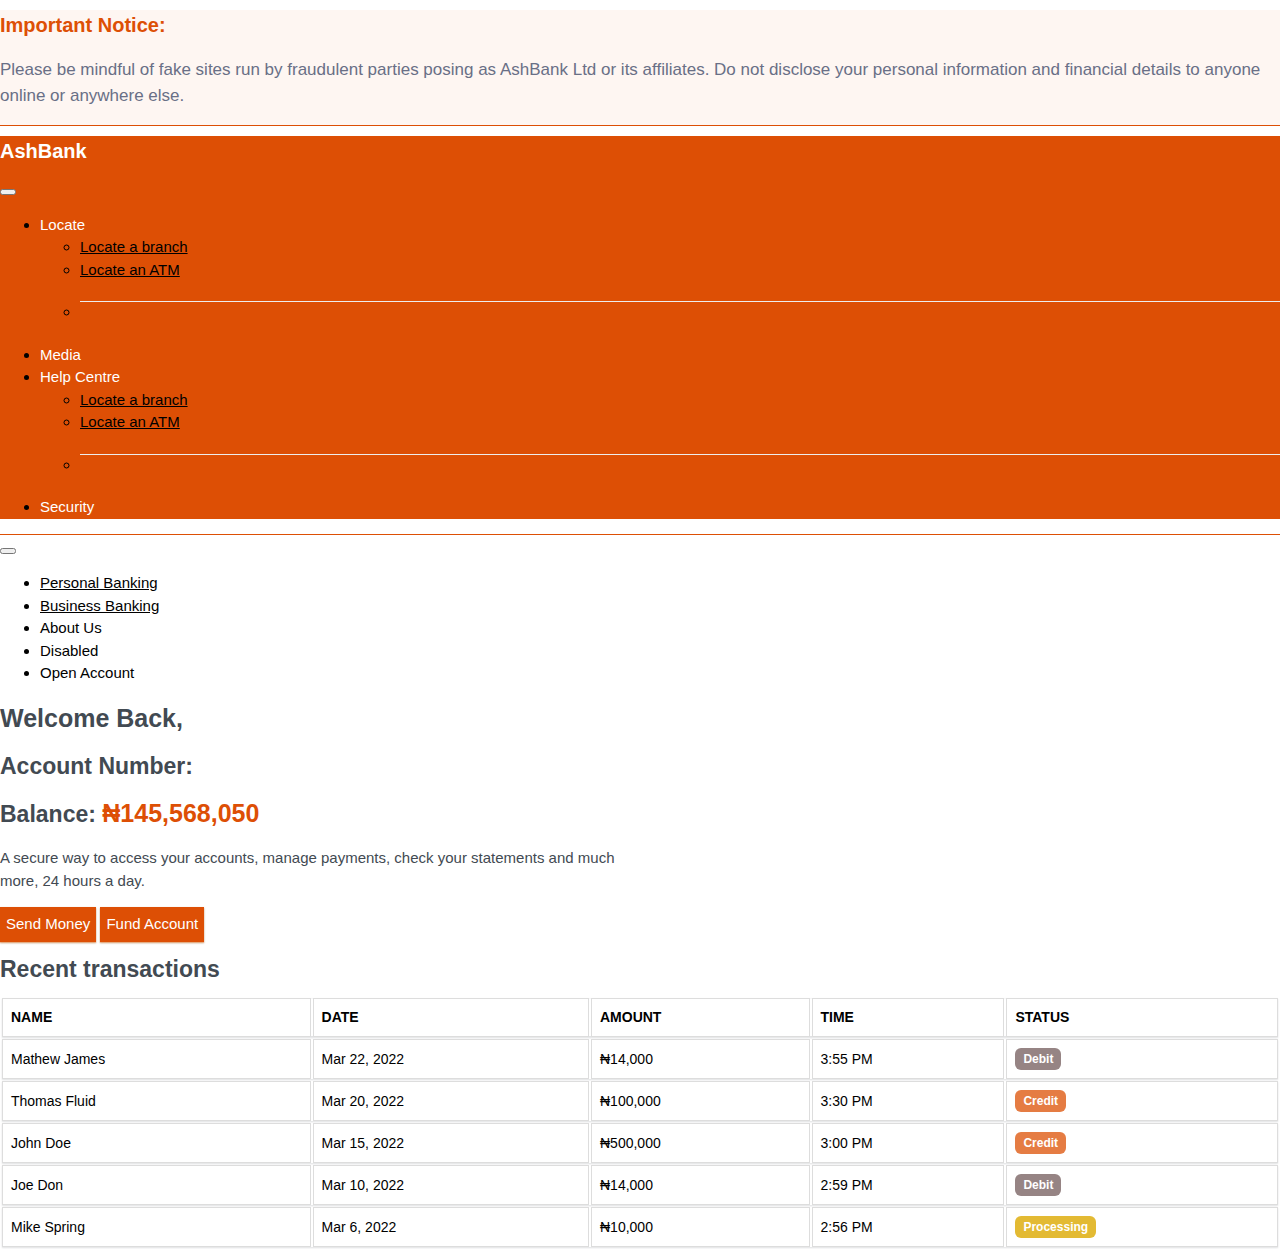
==== dashboard.html @ 0a4fe2c4 "Changed the title" ====
<!DOCTYPE html>
<html lang="en">

<head>
    <meta charset="UTF-8">
    <meta http-equiv="X-UA-Compatible" content="IE=edge">
    <meta name="viewport" content="width=device-width, initial-scale=1.0">
    <title>Fintech Web App Intro</title>
    <link href="https://cdn.jsdelivr.net/npm/bootstrap@5.1.3/dist/css/bootstrap.min.css" rel="stylesheet"
        integrity="sha384-1BmE4kWBq78iYhFldvKuhfTAU6auU8tT94WrHftjDbrCEXSU1oBoqyl2QvZ6jIW3" crossorigin="anonymous">
    <link rel="stylesheet" href="https://www.w3schools.com/w3css/4/w3.css">
    <link rel="stylesheet" href="/cssfile/index.css">
    <link rel="stylesheet" href="/cssfile/dashboard.css">
</head>

<body>
    <section class="topBar py-4">
        <div class="container">
            <div class="row">
                <h4 class="topText py-1">
                    Important Notice:
                </h4>
                <p class="topPar w3-animate-right">
                    Please be mindful of fake sites run by fraudulent parties posing as AshBank Ltd or its
                    affiliates. Do not disclose your personal information and financial details to anyone online or
                    anywhere else.
                </p>

            </div>
        </div>
    </section>
    <!-- Navbar -->
    <section class="">
        <div class="row">
            <div class="col-lg-6 customNav">
                <nav class="navbar navbar-expand-lg">
                    <!-- Container wrapper -->
                    <div class="container-fluid">

                        <!-- Navbar brand -->
                        <h3 class="brand me-3">AshBank</h3>

                        <!-- Toggle button -->
                        <button class="navbar-toggler" type="button" data-mdb-toggle="collapse"
                            data-mdb-target="#navbarSupportedContent" aria-controls="navbarSupportedContent"
                            aria-expanded="false" aria-label="Toggle navigation">
                            <i class="fas fa-bars"></i>
                        </button>

                        <!-- Collapsible wrapper -->
                        <div class="collapse navbar-collapse" id="navbarSupportedContent">
                            <ul class="navbar-nav me-auto mb-2 mb-lg-0">



                                <!-- Dropdown -->
                                <li class="nav-item dropdown">
                                    <a class="navlink nav-link dropdown-toggle" href="#" id="navbarDropdown"
                                        role="button" data-mdb-toggle="dropdown" aria-expanded="true">
                                        Locate
                                    </a>
                                    <!-- Dropdown menu -->
                                    <ul class="dropdown-menu" aria-labelledby="navbarDropdown">
                                        <li>
                                            <a class="dropdown-item" href="#">Locate a branch</a>
                                        </li>
                                        <li>
                                            <a class="dropdown-item" href="#">Locate an ATM</a>
                                        </li>
                                        <li>
                                            <hr class="dropdown-divider" />
                                        </li>
                                    </ul>
                                </li>

                                <li class="nav-item">
                                    <a class="navlink nav-link" href="#">Media</a>
                                </li>

                                <!-- Dropdown -->
                                <li class="nav-item dropdown">
                                    <a class="navlink nav-link dropdown-toggle" href="#" id="navbarDropdown"
                                        role="button" data-mdb-toggle="dropdown" aria-expanded="true">
                                        Help Centre
                                    </a>
                                    <!-- Dropdown menu -->
                                    <ul class="dropdown-menu" aria-labelledby="navbarDropdown">
                                        <li>
                                            <a class="dropdown-item" href="#">Locate a branch</a>
                                        </li>
                                        <li>
                                            <a class="dropdown-item" href="#">Locate an ATM</a>
                                        </li>
                                        <li>
                                            <hr class="dropdown-divider" />
                                        </li>
                                    </ul>
                                </li>

                                <!-- Link -->
                                <li class="nav-item">
                                    <a class="navlink nav-link" href="#">Security</a>
                                </li>
                            </ul>

                        </div>
                    </div>
                    <!-- Container wrapper -->
                </nav>
            </div>

            <div class="otherNav col-lg-6">

            </div>
        </div>
    </section>
    <nav class="navbar navbar-expand-lg navbar-light bg-white">
        <!-- Container wrapper -->
        <div class="container-fluid">
            <!-- Toggle button -->
            <button class="navbar-toggler" type="button" data-mdb-toggle="collapse"
                data-mdb-target="#navbarCenteredExample" aria-controls="navbarCenteredExample" aria-expanded="false"
                aria-label="Toggle navigation">
                <i class="fas fa-bars"></i>
            </button>

            <!-- Collapsible wrapper -->
            <div class="collapse navbar-collapse justify-content-start" id="navbarCenteredExample">
                <!-- Left links -->
                <ul class="navbar-nav mb-2 mb-lg-0 me-3 py-2">
                    <li class="nav-item">
                        <a class="nav-link px-3 active" aria-current="page" href="#">Personal Banking</a>
                    </li>
                    <li class="nav-item">
                        <a class="nav-link px-3" href="#">Business Banking</a>
                    </li>

                    <li class="nav-item">
                        <a class="nav-link px-3">About Us</a>
                    </li>
                    <li class="nav-item">
                        <a class="nav-link px-3">Disabled</a>
                    </li>
                    <li class="nav-item">
                        <a class="nav-link px-3">Open Account</a>
                    </li>
                </ul>
                <!-- Left links -->
            </div>
            <!-- Collapsible wrapper -->
        </div>
        <!-- Container wrapper -->
    </nav>
    <!-- Navbar -->

    <section class="bg-light py-1">
        <div class="container-fluid py-4">
            <div class="row">
                <div class="px-5 col-lg-5">
                    <h3 class="welcomeText w3-animate-left">
                        Welcome Back, <span id="userId"></span>
                    </h3>
                    <h4 class="accountText w3-animate-zoom">Account Number: <span id="userAccount"></span>
                    </h4>
                    <h4 class="balanceText w3-animate-zoom">Balance: <span id="userBalance">₦145,568,050</span></h4>
                    <h4 class="userAcct"></h4>

                    <p class="texb py-3 w3-animate-left">A secure way to access your accounts, manage payments, check
                        your
                        statements and much <br> more, 24 hours
                        a
                        day.</p>
                    <div class="py-3">

                        <button class="moneyButton"> Send Money</button>
                        <button class="moneyButton"> Fund Account</button>
                    </div>

                </div>



                <div class="col-lg-7">

                    <!-- Transaction section -->
                    <div class="taab py-2 w3-animate-right">
                        <h2 class="col-lg-7 recentText px-3">Recent transactions</h2>

                        <table>
                            <tr class="tableHeader shadow-sm">
                                <th class="tna">NAME</th>
                                <th class="tna">DATE</th>
                                <th class="tna">AMOUNT</th>
                                <th class="tna">TIME
                                </th>
                                <th class="tna">STATUS</th>
                            </tr>

                            <tr>
                                <td class="tname">Mathew James</td>
                                <td class="tdate">Mar 22, 2022</td>
                                <td class="tamount">₦14,000</td>
                                <td class="ttime">3:55 PM</td>
                                <td><button class="but">Debit</button></td>
                            </tr>
                            <tr>
                                <td class="tname">Thomas Fluid</td>
                                <td class="tdate">Mar 20, 2022</td>
                                <td class="tamount">₦100,000</td>
                                <td class="ttime">3:30 PM</td>
                                <td><button class="but1">Credit</button></td>
                            </tr>
                            <tr>
                                <td class="tname">John Doe</td>
                                <td class="tdate">Mar 15, 2022</td>
                                <td class="tamount">₦500,000</td>
                                <td class="ttime">3:00 PM</td>
                                <td><button class="but1">Credit</button></td>
                            </tr>
                            <tr>
                                <td class="tname">Joe Don</td>
                                <td class="tdate">Mar 10, 2022</td>
                                <td class="tamount">₦14,000</td>
                                <td class="ttime">2:59 PM</td>
                                <td><button class="but">Debit</button></td>
                            </tr>
                            <tr>
                                <td class="tname">Mike Spring</td>
                                <td class="tdate">Mar 6, 2022</td>
                                <td class="tamount">₦10,000</td>
                                <td class="ttime">2:56 PM</td>
                                <td><button class="but2">Processing</button></td>
                            </tr>

                        </table>
                    </div>



                </div>
            </div>

        </div>
    </section>

  <script>
      let valAcct = window.localStorage.getItem('myAccountVal');
      if (valAcct.length > 0) {
          document.getElementById("userAccount").innerHTML = valAcct;
      }
      let userIdDisplay = window.localStorage.getItem('myAccountUser');
      if (userIdDisplay.length > 0) {
          document.getElementById("userId").innerHTML = userIdDisplay;
      }
  </script>


    <script src="https://cdn.jsdelivr.net/npm/bootstrap@5.1.3/dist/js/bootstrap.bundle.min.js"
        integrity="sha384-ka7Sk0Gln4gmtz2MlQnikT1wXgYsOg+OMhuP+IlRH9sENBO0LRn5q+8nbTov4+1p" crossorigin="anonymous">
    </script>
</body>

</html>
---- cssfile/index.css ----
.topBar{
    background-color: #FEF6F2;
    border-bottom: 1px solid #DD4F05;
}


.topText{
    color: #DD4F05;
    font-size: 20px;
    font-weight: 700;
}

.topPar{
    color: #696F86;
    font-size: 17px;
    font-weight: 400;
}

.customNav{
    /* background-color: #DD4F05; */
    background: #DD4F05;
    
}
.otherNav{
    border-bottom: 1px solid #DD4F05;
}
.bankLog{
    background-color: #923403;
    width: 230px;
    height: 9vh;
    transform: skew(-16deg);
    /* margin-right: 200px; */
    z-index: 1;
}
.navlink{
    color: white;
    text-decoration: none;
    font-weight: 500;
}
.navlink:hover{
    color: white;
    text-decoration: none;
    font-weight: 500;
}
.navlink1{
    color: white;
    text-decoration: none;
    font-weight: 500;
    text-align: center;
    align-items: center;
    margin-top: 4px;
}
.secondNavbar{
    height: 15vh;
    border-bottom: 1px solid #923403;
}
.onlineBanking{
    color: #424A52;
    font-size: 25px;
    font-weight: 700;
}
.accountText{
    color: #424A52;
    font-size: 20px;
    font-weight: 700;
}
.brand{
    color: white;
    font-weight: bold;
    font-size: 20px;
}
.welcomeText{
    color: #424A52;
    font-size: 25px;
    font-weight: 700;
}

.banK{
    color: #DD4F05;
    font-size: 18px;
    font-weight: 700;
}

.texb{
    color: #424A52;

}



.btn1{
    background-color: #DD4F05;
    color: white;
    border: none;
    box-shadow: 3px 3px 6px 0 rgb(0 0 0 / 30%);
    font-size: 14px;
    letter-spacing: .02em;
    padding: 10px 24px 12px 26px;
    transition: all .2s ease-in-out;

}
.btn2{
    background-color: #DD4F05;
    color: white;
    border: none;
    box-shadow: 3px 3px 6px 0 rgb(0 0 0 / 30%);
    font-size: 14px;
    letter-spacing: .02em;
    padding: 10px 24px 12px 26px;
    transition: all .2s ease-in-out;

}

body {
    margin: 0;
    font-family: acumin-pro, sans-serif;
    overflow-x: hidden;
}
.submitButton{
        background-color: #DD4F05;
        border: none;
        padding-top: 7px;
        padding-left: 120px;
        padding-bottom: 7px;
        padding-right: 120px;
        border-radius: 8px;
        color: white;
        align-items: center;
        justify-content: center;
        align-items: center;
        /* left: 50px; */
        /* position: absolute; */
        font-weight: 600;
    
}

input::placeholder {
    text-align: center;
}


form{
    width: 350px;
}
.innn{
    border: 2px solid #DD4F05;
    border-radius: 10px;

}
input:focus{
    background-color: white;
}

.innn:focus{
    border: 2px solid #696F86;
    box-shadow: none;
}

.sub {
    background-color: #DD4F05;
    border: none;
    padding-top: 7px;
    padding-left: 140px;
    padding-bottom: 7px;
    padding-right: 140px;
    border-radius: 8px;
    color: white;
    align-items: center;
    justify-content: center;
    left: 50px;
    
    font-weight: 600;
}

.innn {
    box-shadow: 0 1px 2px 0 rgba(16, 24, 40, 0.05);
    color: #DD4F05;
    border-radius: 8px;
    border: solid 1px #d0d5dd;
    padding: 10px 14px;
    background-color: #fff;
    height: 44px;
    width: 400px;
}
---- cssfile/dashboard.css ----
.thehead {
    background: #fff;
    width: 100%;
}

.thebig {
    width: 60%;
}

table {
    font-family: 'Inter', sans-serif;
    width: 100%;
    font-size: 14px;
}

.taab{
    border-top: none;
}

td,
th {
    border: 1px solid #dddddd;
    text-align: left;
    padding: 8px;


}

tr {
    border: 2px solid #dddddd !important;
    box-shadow: 0 1px 1px 0 rgba(16, 24, 40, 0.027), 0 1px 2px 0 rgba(16, 24, 40, 0.1);
    border-left: none !important;
    border-right: none !important;
}

body {
    overflow-x: hidden;
}

.tableHeader {
    background-color: #fff;
}

.accountText {
    color: #424A52;
    font-size: 23px;
    font-weight: 700;
}

.balanceText {
    color: #424A52;
    font-size: 23px;
    font-weight: 700;
}
.recentText {
    color: #424A52;
    font-size: 23px;
    font-weight: 700;
}

#userId {
    color: #DD4F05 !important;
    font-size: 23px;
    font-weight: 700;
}

#userAccount {
    color: #DD4F05 !important;
    font-size: 25px;
    font-weight: 700;
}

#userBalance {
    color: #DD4F05 !important;
    font-size: 25px;
    font-weight: 700;
}

.moneyButton {
    border: none;
    padding: 6px;
    color: #fff;
    background-color: #DD4F05;
    box-shadow: 0 1px 1px 0 rgba(243, 113, 27, 0.349),
        0 1px 2px 0 rgba(121, 81, 29, 0.404);
}
.but {
    padding: 2px 8px;
    border-radius: 6px;
    background-color: #968484;
    border: none;
    color: #fff;
    font-weight: 700;
    font-size: 12px;
    text-decoration: none;
    font-family: 'Inter', sans-serif;

}

.but1 {
    padding: 2px 8px;
    border-radius: 6px;
    background-color: #dd5105c0;
    border: none;
    color: white;
    font-weight: 700;
    font-size: 12px;
    text-decoration: none;
    
}
.but2 {
    padding: 2px 8px;
    border-radius: 6px;
    background-color: #ddab05d0;
    border: none;
    color: white;
    font-weight: 700;
    font-size: 12px;
    text-decoration: none;
    
}
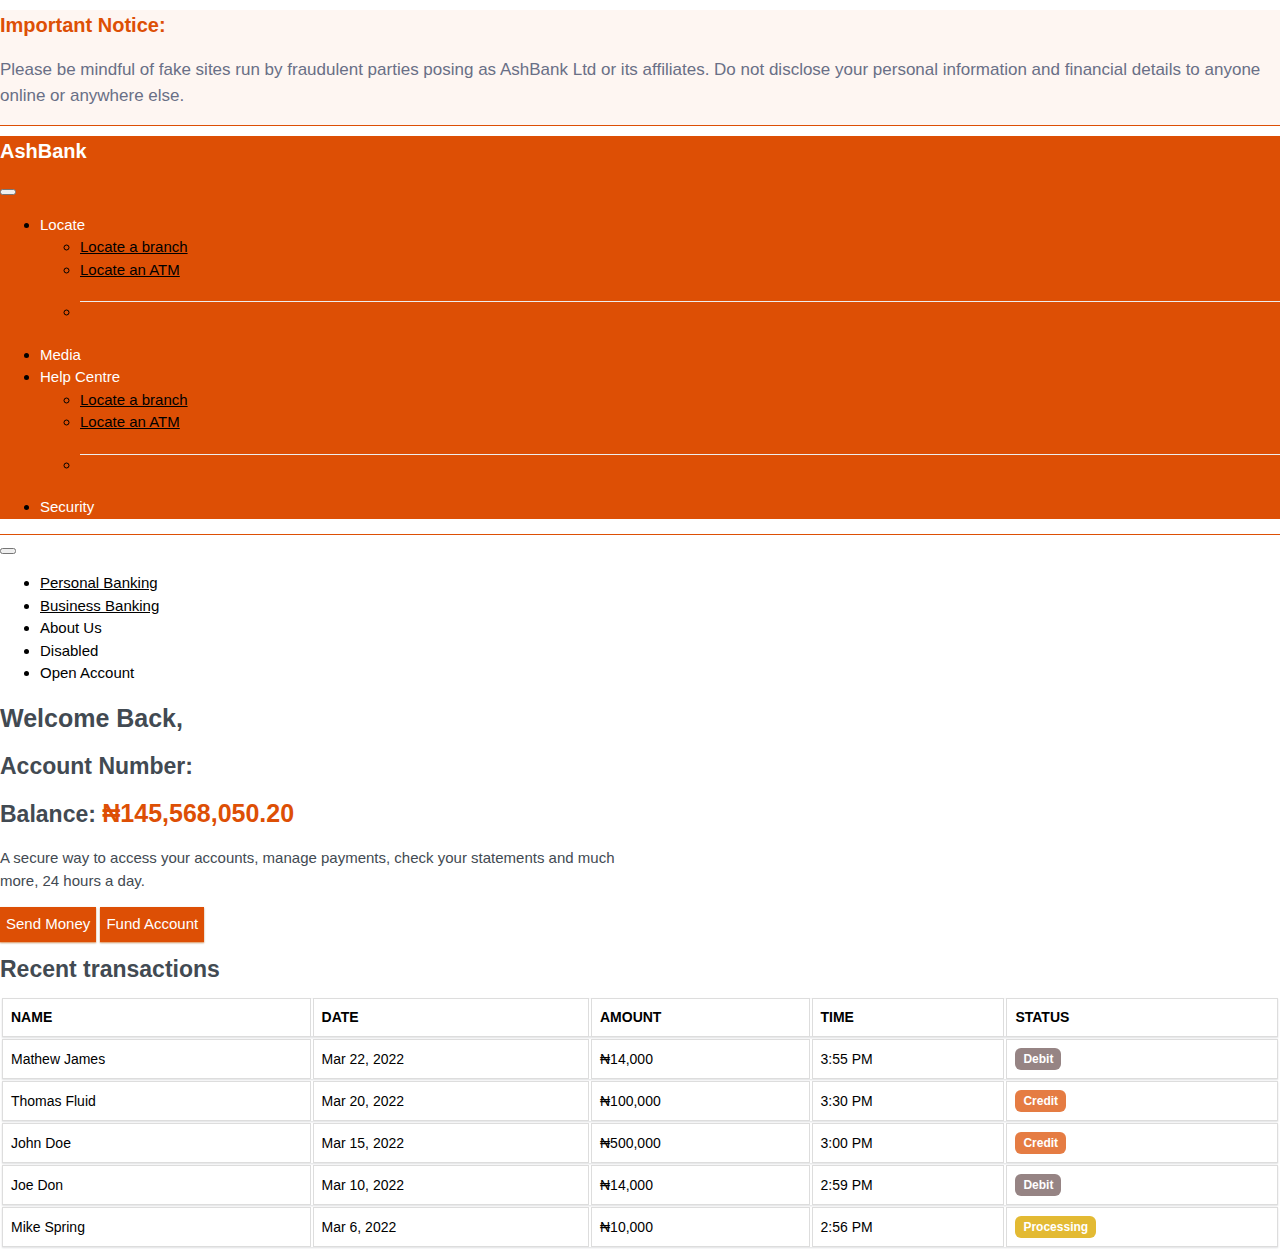
==== commit 2b0bc094: "Adjusted the Css stylesheet" ====
--- a/dashboard.html
+++ b/dashboard.html
@@ -9,8 +9,8 @@
     <link href="https://cdn.jsdelivr.net/npm/bootstrap@5.1.3/dist/css/bootstrap.min.css" rel="stylesheet"
         integrity="sha384-1BmE4kWBq78iYhFldvKuhfTAU6auU8tT94WrHftjDbrCEXSU1oBoqyl2QvZ6jIW3" crossorigin="anonymous">
     <link rel="stylesheet" href="https://www.w3schools.com/w3css/4/w3.css">
-    <link rel="stylesheet" href="/cssfile/index.css">
-    <link rel="stylesheet" href="/cssfile/dashboard.css">
+    <link rel="stylesheet" href="cssfile/style.css">
+    <link rel="stylesheet" href="cssfile/dashboard.css">
 </head>
 
 <body>
@@ -162,7 +162,7 @@
                     </h3>
                     <h4 class="accountText w3-animate-zoom">Account Number: <span id="userAccount"></span>
                     </h4>
-                    <h4 class="balanceText w3-animate-zoom">Balance: <span id="userBalance">₦145,568,050</span></h4>
+                    <h4 class="balanceText w3-animate-zoom">Balance: <span id="userBalance">₦145,568,050.20</span></h4>
                     <h4 class="userAcct"></h4>
 
                     <p class="texb py-3 w3-animate-left">A secure way to access your accounts, manage payments, check
--- a/cssfile/style.css
+++ b/cssfile/style.css
@@ -0,0 +1,185 @@
+.topBar{
+    background-color: #FEF6F2;
+    border-bottom: 1px solid #DD4F05;
+}
+
+
+.topText{
+    color: #DD4F05;
+    font-size: 20px;
+    font-weight: 700;
+}
+
+.topPar{
+    color: #696F86;
+    font-size: 17px;
+    font-weight: 400;
+}
+
+.customNav{
+    /* background-color: #DD4F05; */
+    background: #DD4F05;
+    
+}
+.otherNav{
+    border-bottom: 1px solid #DD4F05;
+}
+.bankLog{
+    background-color: #923403;
+    width: 230px;
+    height: 9vh;
+    transform: skew(-16deg);
+    /* margin-right: 200px; */
+    z-index: 1;
+}
+.navlink{
+    color: white;
+    text-decoration: none;
+    font-weight: 500;
+}
+.navlink:hover{
+    color: white;
+    text-decoration: none;
+    font-weight: 500;
+}
+.navlink1{
+    color: white;
+    text-decoration: none;
+    font-weight: 500;
+    text-align: center;
+    align-items: center;
+    margin-top: 4px;
+}
+.secondNavbar{
+    height: 15vh;
+    border-bottom: 1px solid #923403;
+}
+.onlineBanking{
+    color: #424A52;
+    font-size: 25px;
+    font-weight: 700;
+}
+.accountText{
+    color: #424A52;
+    font-size: 20px;
+    font-weight: 700;
+}
+.brand{
+    color: white;
+    font-weight: bold;
+    font-size: 20px;
+}
+.welcomeText{
+    color: #424A52;
+    font-size: 25px;
+    font-weight: 700;
+}
+
+.banK{
+    color: #DD4F05;
+    font-size: 18px;
+    font-weight: 700;
+}
+
+.texb{
+    color: #424A52;
+
+}
+
+
+
+.btn1{
+    background-color: #DD4F05;
+    color: white;
+    border: none;
+    box-shadow: 3px 3px 6px 0 rgb(0 0 0 / 30%);
+    font-size: 14px;
+    letter-spacing: .02em;
+    padding: 10px 24px 12px 26px;
+    transition: all .2s ease-in-out;
+
+}
+.btn2{
+    background-color: #DD4F05;
+    color: white;
+    border: none;
+    box-shadow: 3px 3px 6px 0 rgb(0 0 0 / 30%);
+    font-size: 14px;
+    letter-spacing: .02em;
+    padding: 10px 24px 12px 26px;
+    transition: all .2s ease-in-out;
+
+}
+
+body {
+    margin: 0;
+    font-family: acumin-pro, sans-serif;
+    overflow-x: hidden;
+}
+.submitButton{
+        background-color: #DD4F05;
+        border: none;
+        padding-top: 7px;
+        padding-left: 120px;
+        padding-bottom: 7px;
+        padding-right: 120px;
+        border-radius: 8px;
+        color: white;
+        align-items: center;
+        justify-content: center;
+        align-items: center;
+        /* left: 50px; */
+        /* position: absolute; */
+        font-weight: 600;
+    
+}
+
+input::placeholder {
+    text-align: center;
+}
+
+
+form{
+    width: 350px;
+}
+.innn{
+    border: 2px solid #DD4F05;
+    border-radius: 10px;
+
+}
+input:focus{
+    background-color: white;
+}
+
+.innn:focus{
+    border: 2px solid #696F86;
+    box-shadow: none;
+}
+
+.sub {
+    background-color: #DD4F05;
+    border: none;
+    padding-top: 7px;
+    padding-left: 140px;
+    padding-bottom: 7px;
+    padding-right: 140px;
+    border-radius: 8px;
+    color: white;
+    align-items: center;
+    justify-content: center;
+    left: 50px;
+    
+    font-weight: 600;
+}
+
+.innn {
+    box-shadow: 0 1px 2px 0 rgba(16, 24, 40, 0.05);
+    color: #DD4F05;
+    border-radius: 8px;
+    border: solid 1px #d0d5dd;
+    padding: 10px 14px;
+    background-color: #fff;
+    height: 44px;
+    width: 400px;
+}
+
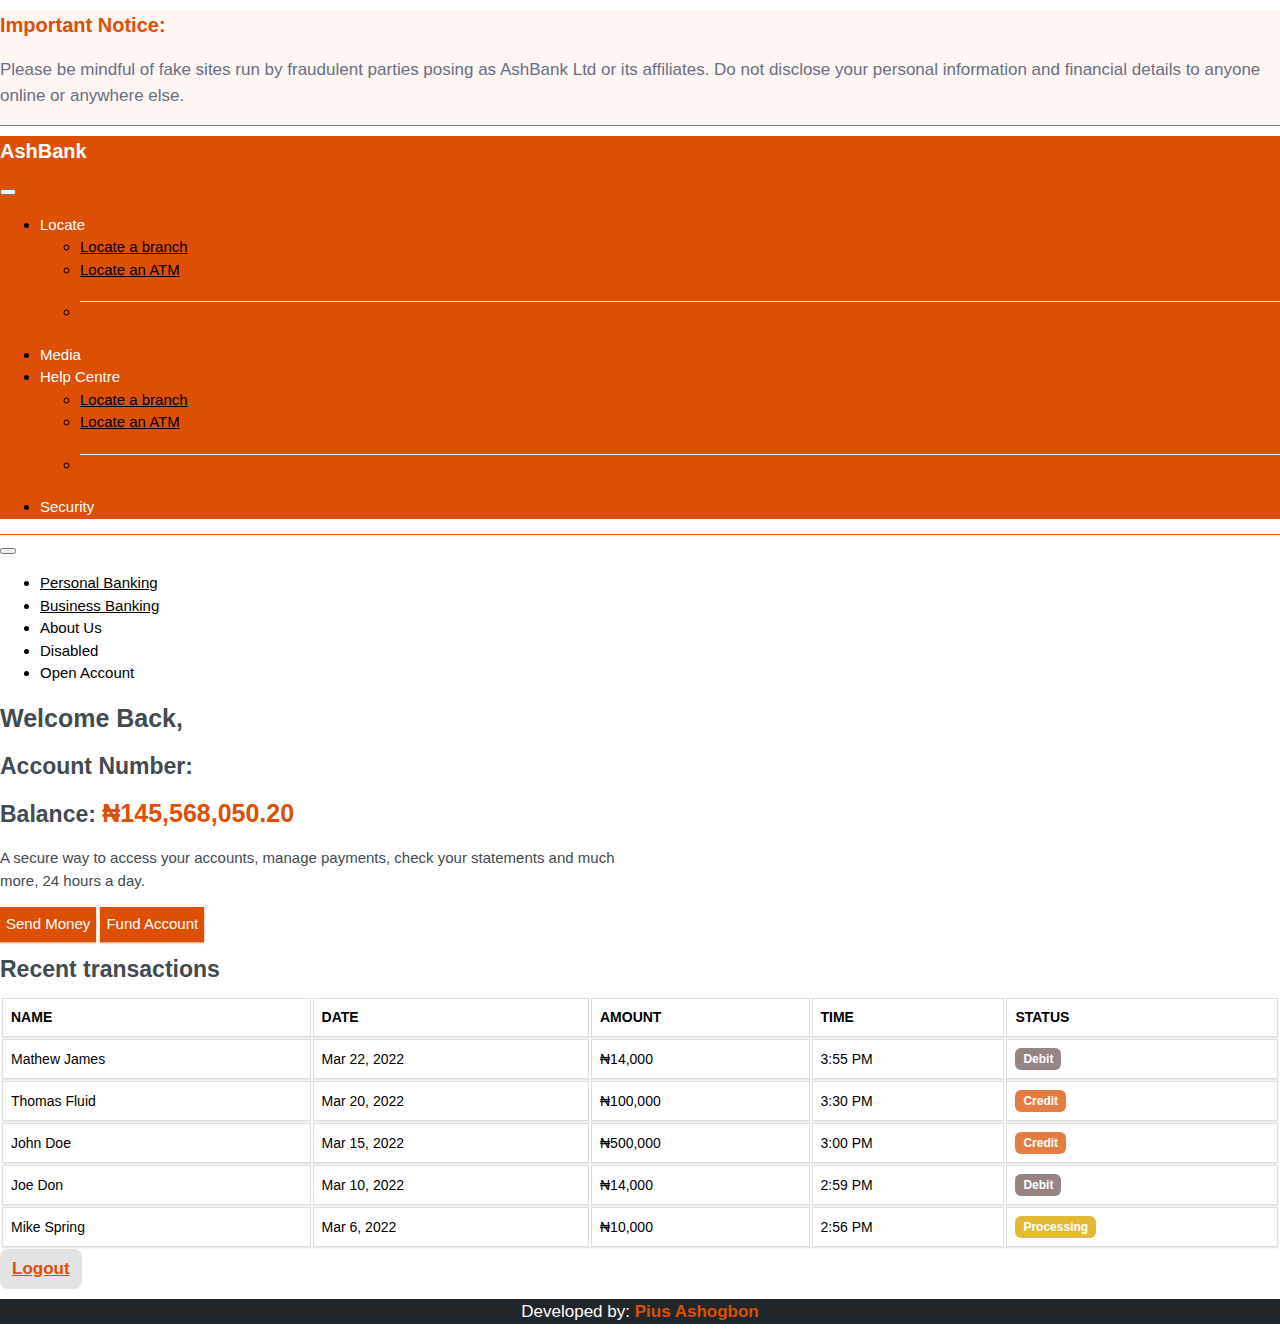
==== commit 469d363e: "Added Footer Section" ====
--- a/dashboard.html
+++ b/dashboard.html
@@ -241,7 +241,27 @@
             </div>
 
         </div>
+        <div class="container">
+                                <div class="mb-2">
+
+
+                                    <button class="logoutButton"> <a class="log text-decoration-none" href="/index.html">Logout</a> </button>
+                                </div>
+
+        </div>
     </section>
+        <footer class="">
+
+            <div class="container-fluid foot py-2 mt-4 text-center">
+                <div class="row">
+                    <h5 class="footerText">
+
+                        Developed by: <a class="footerLink"
+                            href="https://www.linkedin.com/in/pius-ashogbon-05aa3a214/">Pius Ashogbon</a>
+                    </h5>
+                </div>
+            </div>
+        </footer>
 
   <script>
       let valAcct = window.localStorage.getItem('myAccountVal');
--- a/cssfile/style.css
+++ b/cssfile/style.css
@@ -1,30 +1,32 @@
-.topBar{
+.topBar {
     background-color: #FEF6F2;
     border-bottom: 1px solid #DD4F05;
 }
 
 
-.topText{
+.topText {
     color: #DD4F05;
     font-size: 20px;
     font-weight: 700;
 }
 
-.topPar{
+.topPar {
     color: #696F86;
     font-size: 17px;
     font-weight: 400;
 }
 
-.customNav{
+.customNav {
     /* background-color: #DD4F05; */
     background: #DD4F05;
-    
-}
-.otherNav{
+
+}
+
+.otherNav {
     border-bottom: 1px solid #DD4F05;
 }
-.bankLog{
+
+.bankLog {
     background-color: #923403;
     width: 230px;
     height: 9vh;
@@ -32,17 +34,20 @@
     /* margin-right: 200px; */
     z-index: 1;
 }
-.navlink{
+
+.navlink {
     color: white;
     text-decoration: none;
     font-weight: 500;
 }
-.navlink:hover{
+
+.navlink:hover {
     color: white;
     text-decoration: none;
     font-weight: 500;
 }
-.navlink1{
+
+.navlink1 {
     color: white;
     text-decoration: none;
     font-weight: 500;
@@ -50,45 +55,50 @@
     align-items: center;
     margin-top: 4px;
 }
-.secondNavbar{
+
+.secondNavbar {
     height: 15vh;
     border-bottom: 1px solid #923403;
 }
-.onlineBanking{
+
+.onlineBanking {
     color: #424A52;
     font-size: 25px;
     font-weight: 700;
 }
-.accountText{
+
+.accountText {
     color: #424A52;
     font-size: 20px;
     font-weight: 700;
 }
-.brand{
+
+.brand {
     color: white;
     font-weight: bold;
     font-size: 20px;
 }
-.welcomeText{
+
+.welcomeText {
     color: #424A52;
     font-size: 25px;
     font-weight: 700;
 }
 
-.banK{
+.banK {
     color: #DD4F05;
     font-size: 18px;
     font-weight: 700;
 }
 
-.texb{
-    color: #424A52;
-
-}
-
-
-
-.btn1{
+.texb {
+    color: #424A52;
+
+}
+
+
+
+.btn1 {
     background-color: #DD4F05;
     color: white;
     border: none;
@@ -99,7 +109,8 @@
     transition: all .2s ease-in-out;
 
 }
-.btn2{
+
+.btn2 {
     background-color: #DD4F05;
     color: white;
     border: none;
@@ -116,22 +127,38 @@
     font-family: acumin-pro, sans-serif;
     overflow-x: hidden;
 }
-.submitButton{
-        background-color: #DD4F05;
-        border: none;
-        padding-top: 7px;
-        padding-left: 120px;
-        padding-bottom: 7px;
-        padding-right: 120px;
-        border-radius: 8px;
-        color: white;
-        align-items: center;
-        justify-content: center;
-        align-items: center;
-        /* left: 50px; */
-        /* position: absolute; */
-        font-weight: 600;
-    
+
+.submitButton {
+    background-color: #DD4F05;
+    border: none;
+    padding-top: 7px;
+    padding-left: 120px;
+    padding-bottom: 7px;
+    padding-right: 120px;
+    border-radius: 8px;
+    color: white;
+    align-items: center;
+    justify-content: center;
+    align-items: center;
+    /* left: 50px; */
+    /* position: absolute; */
+    font-weight: 600;
+
+}
+.logoutButton{
+    color: #DD4F05;
+    font-size: 17px;
+    font-weight: bold;
+    background-color: #424a5227;
+    border: none;
+    padding-top: 7px;
+    padding-left: 12px;
+    padding-bottom: 7px;
+    padding-right: 12px;
+    border-radius: 8px;
+}
+.log:hover{
+    color: #923403;
 }
 
 input::placeholder {
@@ -139,19 +166,21 @@
 }
 
 
-form{
+form {
     width: 350px;
 }
-.innn{
+
+.innn {
     border: 2px solid #DD4F05;
     border-radius: 10px;
 
 }
-input:focus{
+
+input:focus {
     background-color: white;
 }
 
-.innn:focus{
+.innn:focus {
     border: 2px solid #696F86;
     box-shadow: none;
 }
@@ -168,7 +197,7 @@
     align-items: center;
     justify-content: center;
     left: 50px;
-    
+
     font-weight: 600;
 }
 
@@ -183,3 +212,23 @@
     width: 400px;
 }
 
+.foot {
+    background-color: #21262b;
+    color: white;
+
+}
+
+.footerText {
+    text-align: center;
+    font-size: 17px;
+    text-align: center;
+}
+.footerLink{
+    color: #DD4F05;
+    font-size: 17px;
+    font-weight: bold;
+    text-decoration: none;
+}
+.footerLink:hover{
+    color: #DD4F05;
+}--- a/cssfile/dashboard.css
+++ b/cssfile/dashboard.css
@@ -13,7 +13,7 @@
     font-size: 14px;
 }
 
-.taab{
+.taab {
     border-top: none;
 }
 
@@ -52,6 +52,7 @@
     font-size: 23px;
     font-weight: 700;
 }
+
 .recentText {
     color: #424A52;
     font-size: 23px;
@@ -84,6 +85,7 @@
     box-shadow: 0 1px 1px 0 rgba(243, 113, 27, 0.349),
         0 1px 2px 0 rgba(121, 81, 29, 0.404);
 }
+
 .but {
     padding: 2px 8px;
     border-radius: 6px;
@@ -106,8 +108,9 @@
     font-weight: 700;
     font-size: 12px;
     text-decoration: none;
-    
+
 }
+
 .but2 {
     padding: 2px 8px;
     border-radius: 6px;
@@ -117,5 +120,27 @@
     font-weight: 700;
     font-size: 12px;
     text-decoration: none;
-    
+
+}
+
+.foot {
+    background-color: #21262b;
+    color: white;
+
+}
+
+.footerText {
+    text-align: center;
+    font-size: 17px;
+    text-align: center;
+}
+
+.footerLink {
+    color: #DD4F05;
+    font-size: 17px;
+    font-weight: bold;
+    text-decoration: none;
+}
+.footerLink:hover{
+    color: #DD4F05;
 }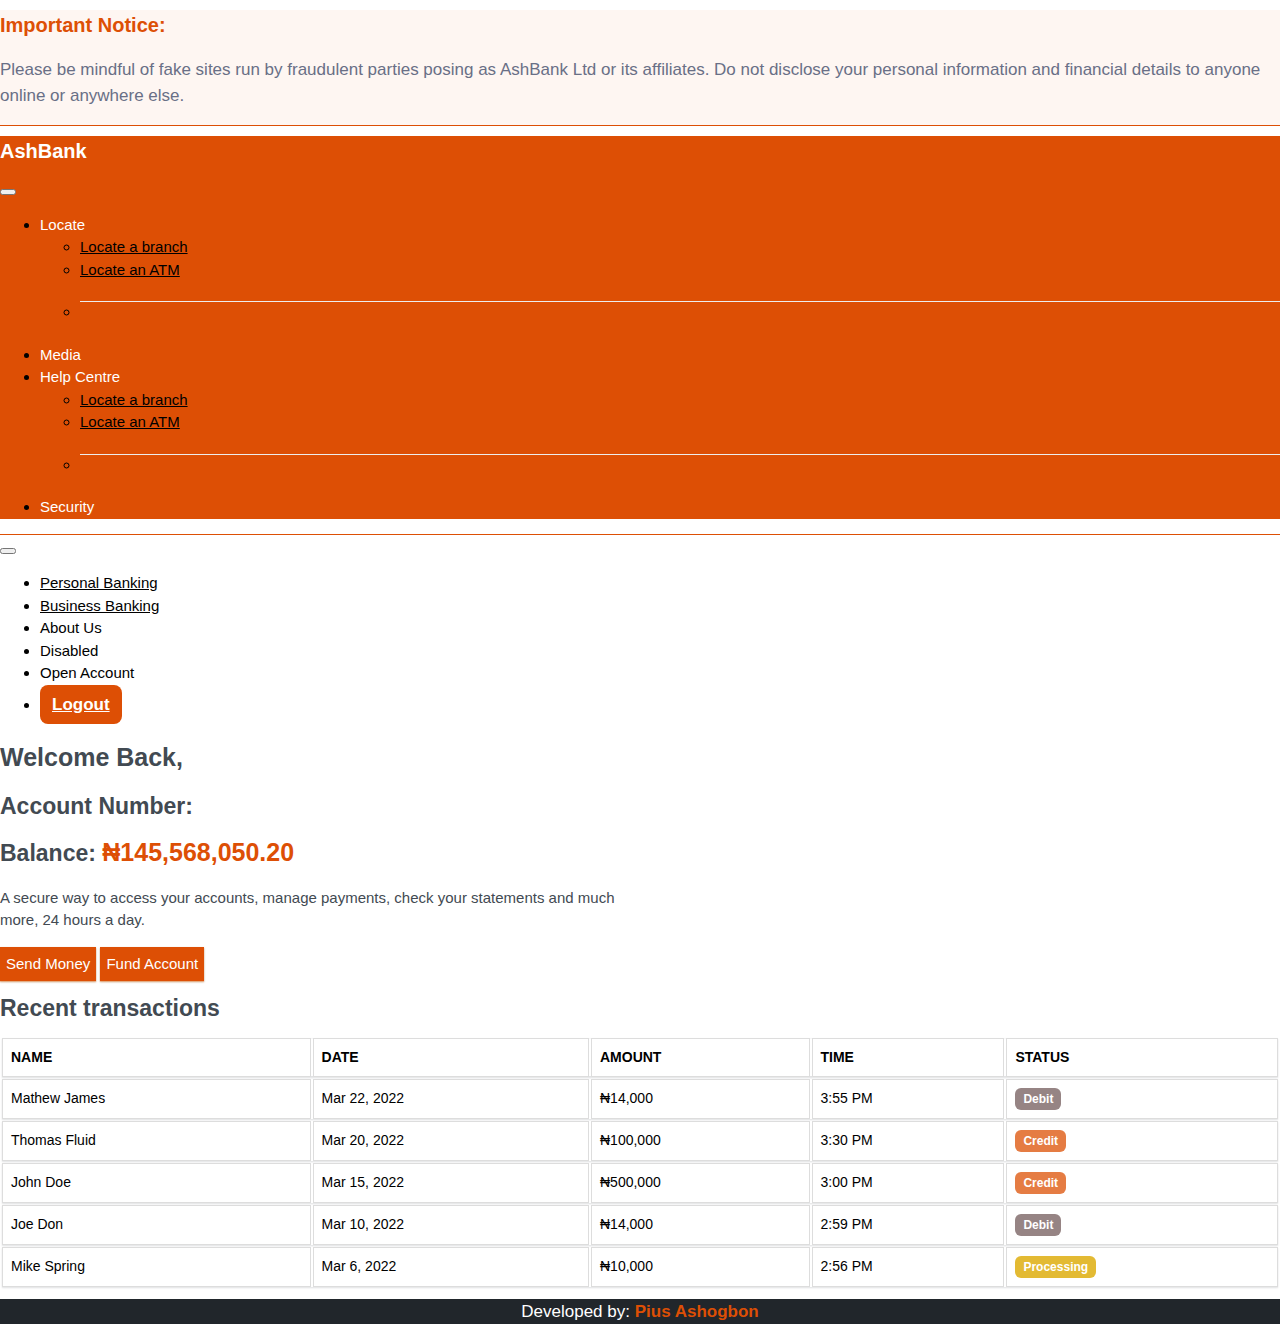
==== commit 358ec3d1: "Deleted the js folder" ====
--- a/dashboard.html
+++ b/dashboard.html
@@ -106,11 +106,12 @@
                         </div>
                     </div>
                     <!-- Container wrapper -->
+
                 </nav>
             </div>
 
             <div class="otherNav col-lg-6">
-
+                    
             </div>
         </div>
     </section>
@@ -144,8 +145,13 @@
                     <li class="nav-item">
                         <a class="nav-link px-3">Open Account</a>
                     </li>
+                    <li class="nav-item px-5">
+                                    <button class="logoutButton"> <a class="log text-decoration-none"
+                                            href="/index.html">Logout</a> </button>
+                    </li>
                 </ul>
                 <!-- Left links -->
+
             </div>
             <!-- Collapsible wrapper -->
         </div>
@@ -241,14 +247,7 @@
             </div>
 
         </div>
-        <div class="container">
-                                <div class="mb-2">
-
-
-                                    <button class="logoutButton"> <a class="log text-decoration-none" href="/index.html">Logout</a> </button>
-                                </div>
-
-        </div>
+
     </section>
         <footer class="">
 
@@ -265,12 +264,15 @@
 
   <script>
       let valAcct = window.localStorage.getItem('myAccountVal');
-      if (valAcct.length > 0) {
+     
+      
+      if (valAcct.length > 0 ) {
           document.getElementById("userAccount").innerHTML = valAcct;
       }
-      let userIdDisplay = window.localStorage.getItem('myAccountUser');
-      if (userIdDisplay.length > 0) {
-          document.getElementById("userId").innerHTML = userIdDisplay;
+
+       let userName = window.localStorage.getItem('valInput');
+      if (userName.length !=='' ) {
+          document.getElementById("userId").innerHTML = userName;
       }
   </script>
 
--- a/cssfile/style.css
+++ b/cssfile/style.css
@@ -90,6 +90,24 @@
     font-size: 18px;
     font-weight: 700;
 }
+.accountError {
+    color: red;
+    font-size: 13px;
+    font-weight: 600;
+    width: max-content;
+    margin-top: 2px;
+    margin-bottom: 2px;
+}
+.userError {
+    color: red;
+    font-size: 13px;
+    font-weight: 600;
+    width: max-content;
+    margin-top: 2px;
+    margin-bottom: 2px;
+}
+
+
 
 .texb {
     color: #424A52;
@@ -132,9 +150,9 @@
     background-color: #DD4F05;
     border: none;
     padding-top: 7px;
-    padding-left: 120px;
+    padding-left: 100px;
     padding-bottom: 7px;
-    padding-right: 120px;
+    padding-right: 100px;
     border-radius: 8px;
     color: white;
     align-items: center;
@@ -146,10 +164,10 @@
 
 }
 .logoutButton{
-    color: #DD4F05;
+    color: #fff;
     font-size: 17px;
     font-weight: bold;
-    background-color: #424a5227;
+    background-color: #DD4F05;
     border: none;
     padding-top: 7px;
     padding-left: 12px;
@@ -189,9 +207,9 @@
     background-color: #DD4F05;
     border: none;
     padding-top: 7px;
-    padding-left: 140px;
+    padding-left: 100px;
     padding-bottom: 7px;
-    padding-right: 140px;
+    padding-right: 100px;
     border-radius: 8px;
     color: white;
     align-items: center;
@@ -206,10 +224,10 @@
     color: #DD4F05;
     border-radius: 8px;
     border: solid 1px #d0d5dd;
-    padding: 10px 14px;
+    padding: 5px 5px;
     background-color: #fff;
     height: 44px;
-    width: 400px;
+    width: 310px;
 }
 
 .foot {
